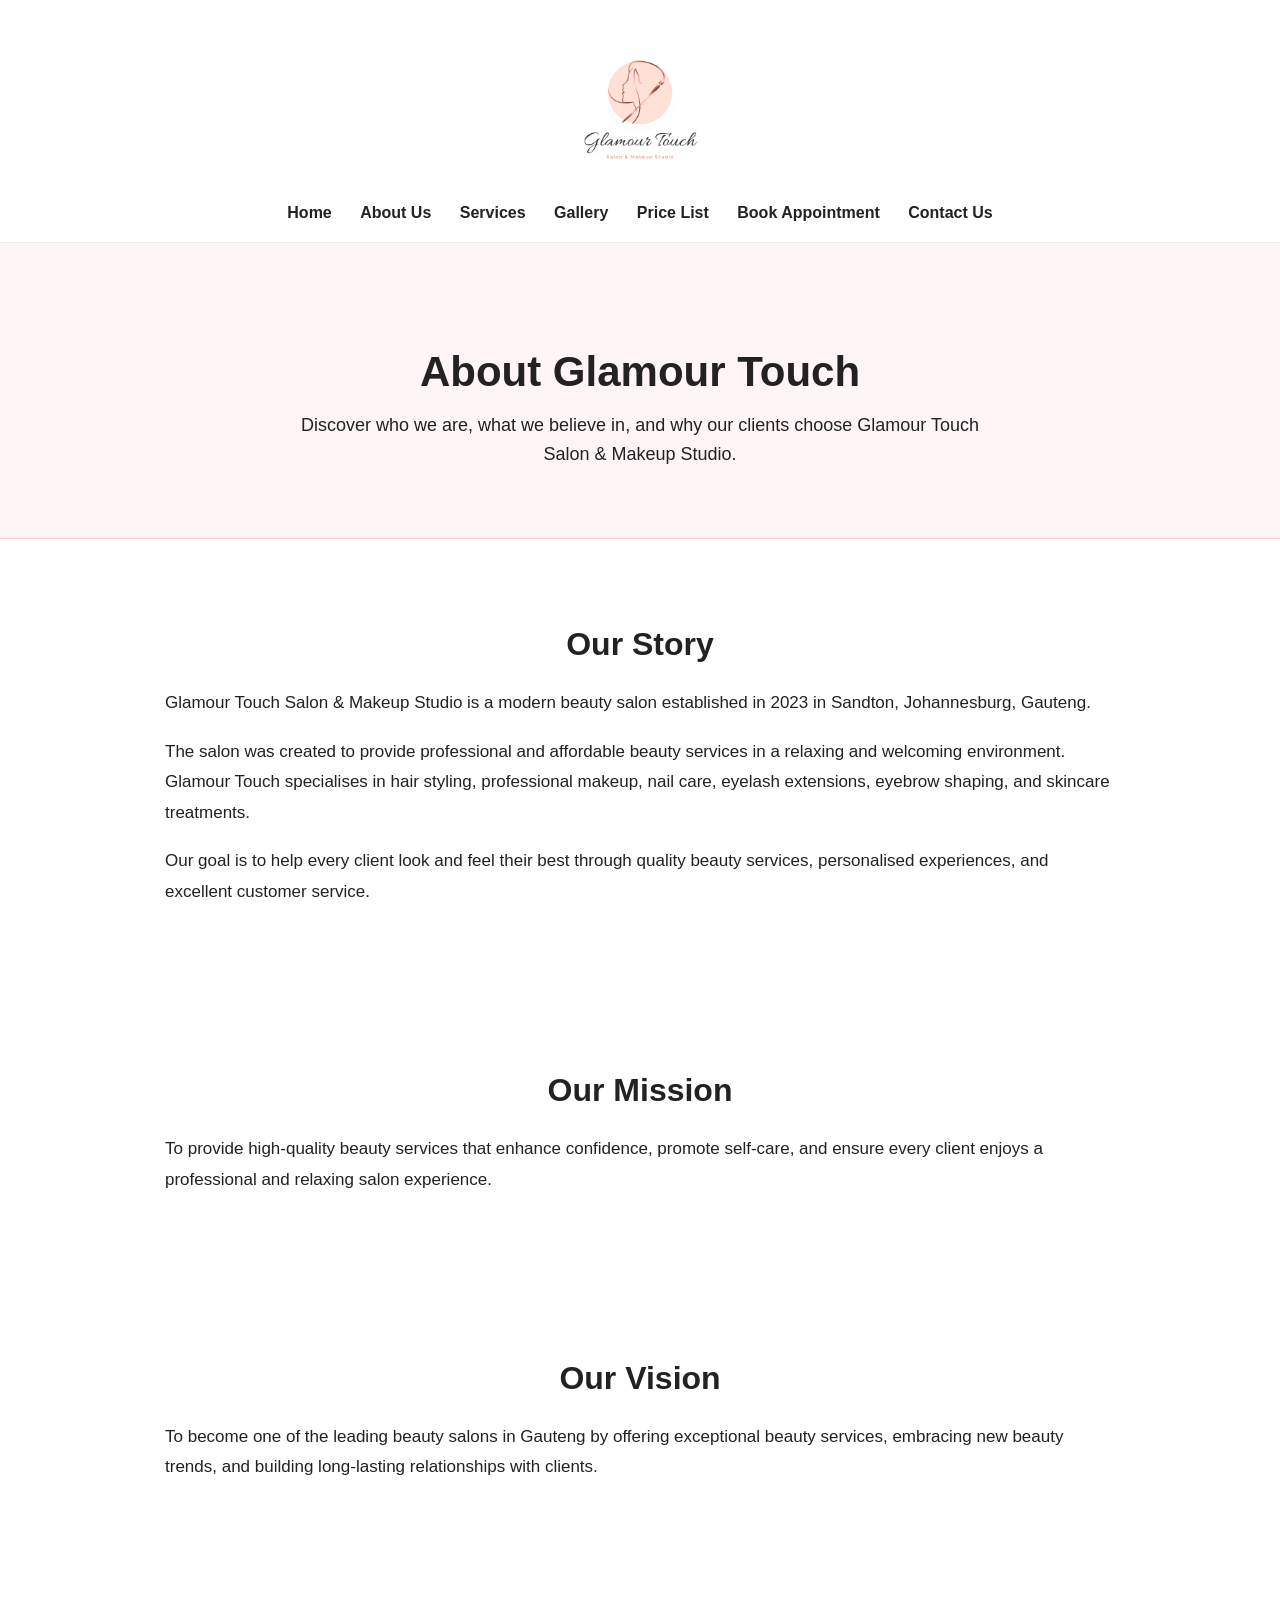
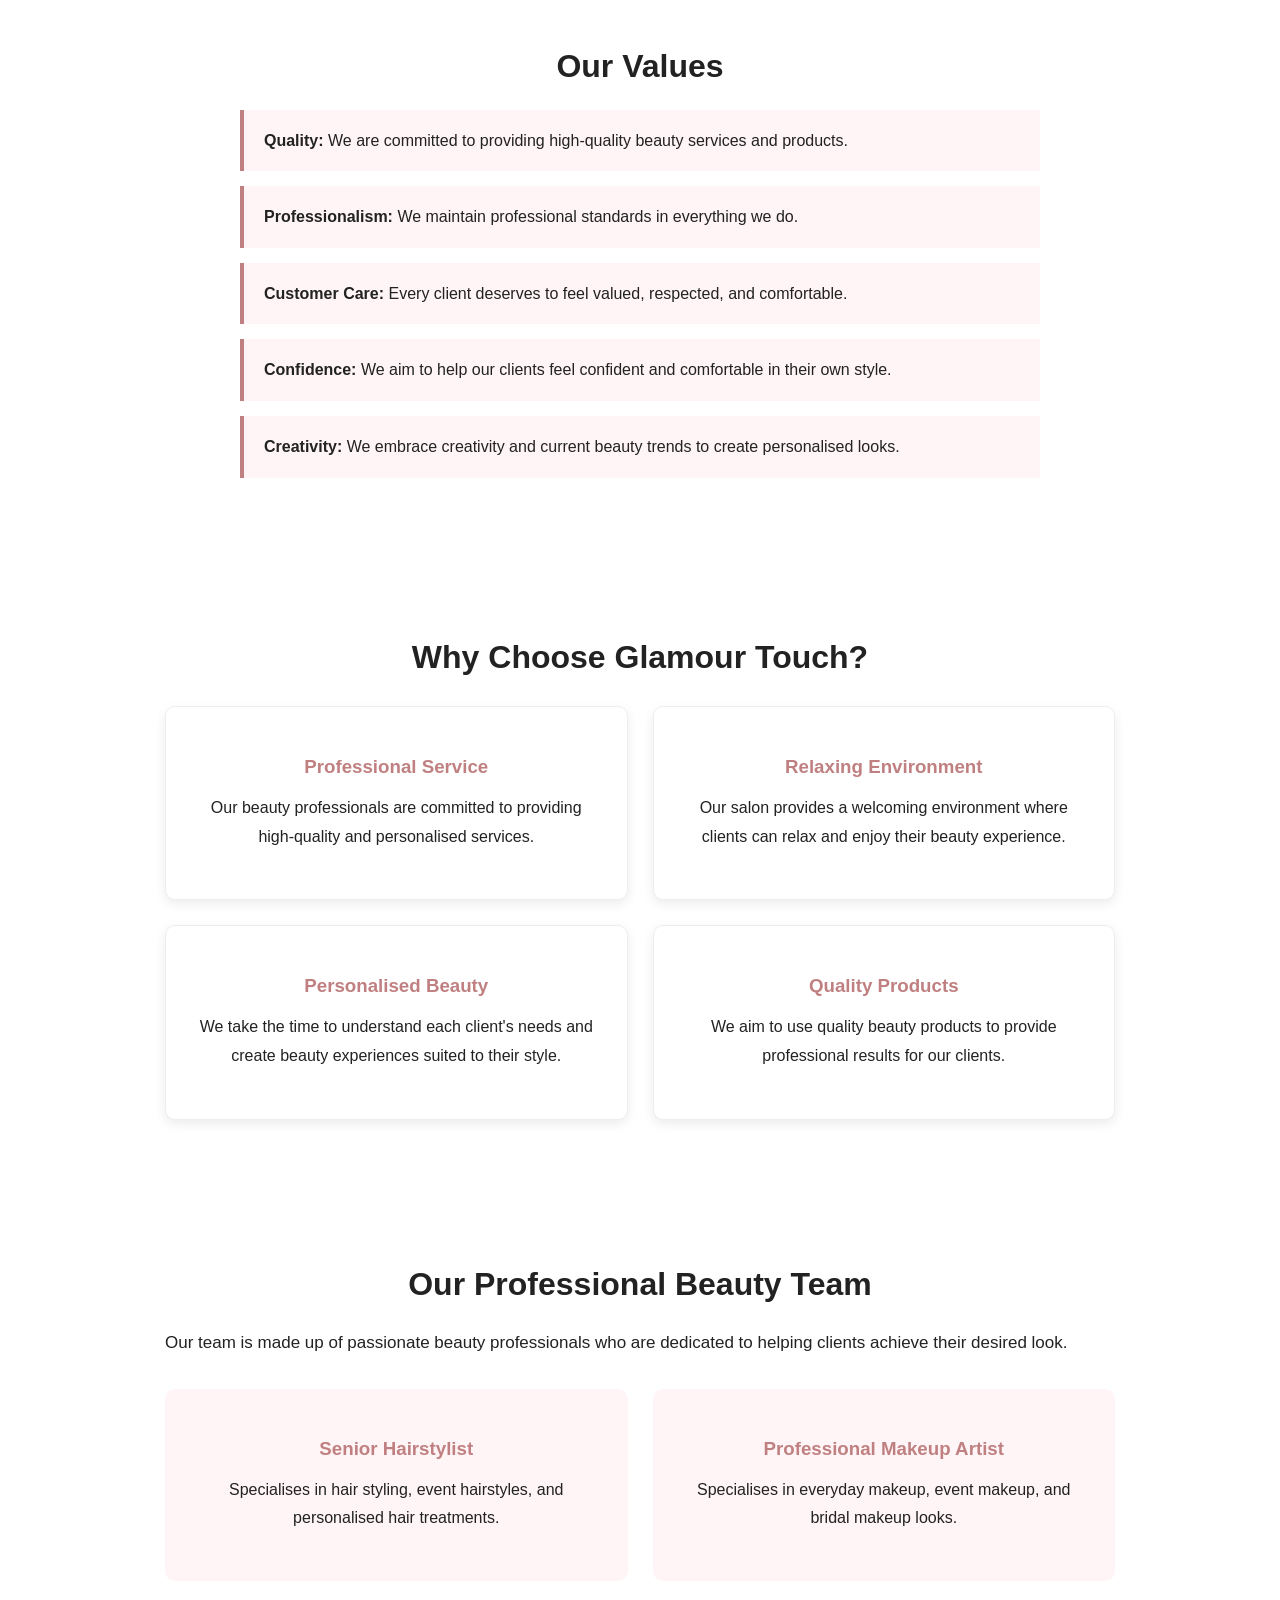
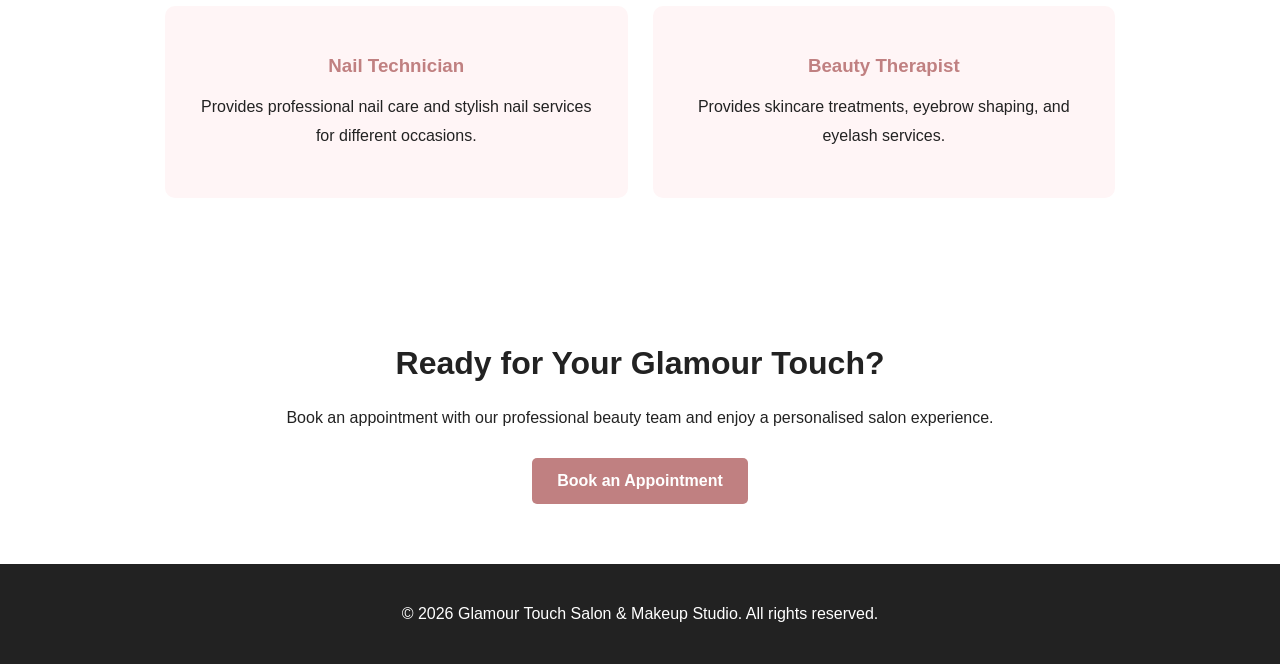
==== about.html @ 0661b8bf "Complete Glamour Touch Salon website Part 2" ====
<!DOCTYPE html>
<html lang="en">

<head>
    <meta charset="UTF-8">
    <meta name="viewport" content="width=device-width, initial-scale=1.0">

    <title>About Us | Glamour Touch Salon & Makeup Studio</title>

    <!-- Link to the website stylesheet -->
    <link rel="stylesheet" href="css/style.css">
</head>

<body>

    <!-- Header and navigation -->
    <header>

        <!-- Salon logo -->
        <img src="images/logo.png"
             alt="Glamour Touch Salon & Makeup Studio Logo"
             width="180">


        <!-- Website navigation -->
        <nav>
            <a href="index.html">Home</a>
            <a href="about.html">About Us</a>
            <a href="services.html">Services</a>
            <a href="gallery.html">Gallery</a>
            <a href="prices.html">Price List</a>
            <a href="booking.html">Book Appointment</a>
            <a href="contact.html">Contact Us</a>
        </nav>

    </header>


    <!-- Main content -->
    <main>

        <!-- Page introduction -->
        <section class="page-header">

            <h1>About Glamour Touch</h1>

            <p>
                Discover who we are, what we believe in, and why our clients
                choose Glamour Touch Salon & Makeup Studio.
            </p>

        </section>


        <!-- Our Story -->
        <section class="about-section">

            <h2>Our Story</h2>

            <p>
                Glamour Touch Salon & Makeup Studio is a modern beauty salon
                established in 2023 in Sandton, Johannesburg, Gauteng.
            </p>

            <p>
                The salon was created to provide professional and affordable
                beauty services in a relaxing and welcoming environment.
                Glamour Touch specialises in hair styling, professional
                makeup, nail care, eyelash extensions, eyebrow shaping,
                and skincare treatments.
            </p>

            <p>
                Our goal is to help every client look and feel their best
                through quality beauty services, personalised experiences,
                and excellent customer service.
            </p>

        </section>


        <!-- Mission -->
        <section class="about-section">

            <h2>Our Mission</h2>

            <p>
                To provide high-quality beauty services that enhance
                confidence, promote self-care, and ensure every client
                enjoys a professional and relaxing salon experience.
            </p>

        </section>


        <!-- Vision -->
        <section class="about-section">

            <h2>Our Vision</h2>

            <p>
                To become one of the leading beauty salons in Gauteng by
                offering exceptional beauty services, embracing new beauty
                trends, and building long-lasting relationships with clients.
            </p>

        </section>


        <!-- Our Values -->
        <section class="about-section">

            <h2>Our Values</h2>

            <ul>
                <li>
                    <strong>Quality:</strong>
                    We are committed to providing high-quality beauty
                    services and products.
                </li>

                <li>
                    <strong>Professionalism:</strong>
                    We maintain professional standards in everything we do.
                </li>

                <li>
                    <strong>Customer Care:</strong>
                    Every client deserves to feel valued, respected, and
                    comfortable.
                </li>

                <li>
                    <strong>Confidence:</strong>
                    We aim to help our clients feel confident and
                    comfortable in their own style.
                </li>

                <li>
                    <strong>Creativity:</strong>
                    We embrace creativity and current beauty trends to
                    create personalised looks.
                </li>
            </ul>

        </section>


        <!-- Why Choose Us -->
        <section class="about-section">

            <h2>Why Choose Glamour Touch?</h2>

            <div class="about-cards">

                <article>
                    <h3>Professional Service</h3>

                    <p>
                        Our beauty professionals are committed to providing
                        high-quality and personalised services.
                    </p>
                </article>


                <article>
                    <h3>Relaxing Environment</h3>

                    <p>
                        Our salon provides a welcoming environment where
                        clients can relax and enjoy their beauty experience.
                    </p>
                </article>


                <article>
                    <h3>Personalised Beauty</h3>

                    <p>
                        We take the time to understand each client's needs
                        and create beauty experiences suited to their style.
                    </p>
                </article>


                <article>
                    <h3>Quality Products</h3>

                    <p>
                        We aim to use quality beauty products to provide
                        professional results for our clients.
                    </p>
                </article>

            </div>

        </section>


        <!-- Professional Beauty Team -->
        <section class="about-section">

            <h2>Our Professional Beauty Team</h2>

            <p>
                Our team is made up of passionate beauty professionals who
                are dedicated to helping clients achieve their desired look.
            </p>

            <div class="team">

                <article>
                    <h3>Senior Hairstylist</h3>

                    <p>
                        Specialises in hair styling, event hairstyles,
                        and personalised hair treatments.
                    </p>
                </article>


                <article>
                    <h3>Professional Makeup Artist</h3>

                    <p>
                        Specialises in everyday makeup, event makeup,
                        and bridal makeup looks.
                    </p>
                </article>


                <article>
                    <h3>Nail Technician</h3>

                    <p>
                        Provides professional nail care and stylish nail
                        services for different occasions.
                    </p>
                </article>


                <article>
                    <h3>Beauty Therapist</h3>

                    <p>
                        Provides skincare treatments, eyebrow shaping,
                        and eyelash services.
                    </p>
                </article>

            </div>

        </section>


        <!-- Call to action -->
        <section class="call-to-action">

            <h2>Ready for Your Glamour Touch?</h2>

            <p>
                Book an appointment with our professional beauty team
                and enjoy a personalised salon experience.
            </p>

            <a href="booking.html" class="button">
                Book an Appointment
            </a>

        </section>

    </main>


    <!-- Footer -->
    <footer>

        <p>
            &copy; 2026 Glamour Touch Salon & Makeup Studio.
            All rights reserved.
        </p>

    </footer>

</body>

</html>
---- css/style.css ----
/* ========================================
   GENERAL WEBSITE STYLING
   ======================================== */

* {
    box-sizing: border-box;
}

body {
    margin: 0;
    font-family: Arial, sans-serif;
    color: #222;
    background-color: #ffffff;
}


/* ========================================
   HEADER AND NAVIGATION
   ======================================== */

header {
    background-color: #ffffff;
    padding: 20px;
    text-align: center;
    border-bottom: 1px solid #eeeeee;
}

nav a {
    color: #222222;
    text-decoration: none;
    margin: 0 12px;
    font-weight: bold;
}

nav a:hover {
    color: #f06e97;
}


/* ========================================
   HERO SECTION
   ======================================== */

.hero {
    min-height: 600px;

    /* PNG background image */
    background-image: url("../images/salon-background.png");

    background-size: cover;
    background-position: center;
    background-repeat: no-repeat;

    display: flex;
    justify-content: center;
    align-items: center;

    text-align: center;

    padding: 40px;
}


/* Text area on top of the image */

.hero-content {
    background-color: rgba(255, 255, 255, 0.85);
    padding: 40px;
    max-width: 700px;
    border-radius: 10px;
}

.hero h1 {
    font-size: 45px;
    margin-bottom: 20px;
}

.hero p {
    font-size: 20px;
    line-height: 1.6;
}


/* ========================================
   BUTTONS
   ======================================== */

.button {
    display: inline-block;

    background-color: #c08081;
    color: white;

    padding: 14px 25px;

    text-decoration: none;

    border-radius: 5px;

    margin-top: 15px;

    font-weight: bold;
}

.button:hover {
    background-color: #a96667;
}


/* ========================================
   WELCOME SECTION
   ======================================== */

.welcome {
    padding: 60px 20px;
    text-align: center;
    max-width: 900px;
    margin: auto;
}

.welcome h2 {
    font-size: 32px;
}


/* ========================================
   SERVICES PREVIEW
   ======================================== */

.services-preview {
    padding: 60px 20px;
    text-align: center;
    background-color: #fff5f6;
}

.services-preview h2 {
    font-size: 32px;
}

.services-preview ul {
    list-style: none;
    padding: 0;
}

.services-preview li {
    margin: 10px;
}


/* ========================================
   CALL TO ACTION
   ======================================== */

.call-to-action {
    padding: 60px 20px;
    text-align: center;
}

.call-to-action h2 {
    font-size: 32px;
}


/* ========================================
   FOOTER
   ======================================== */

footer {
    background-color: #222222;
    color: white;
    text-align: center;
    padding: 25px;
}


/* ========================================
   MOBILE RESPONSIVE DESIGN
   ======================================== */

@media (max-width: 768px) {

    nav a {
        display: block;
        margin: 10px;
    }

    .hero {
        min-height: 500px;
    }

    .hero h1 {
        font-size: 32px;
    }

    .hero p {
        font-size: 17px;
    }

}
/* ========================================
   LOGO
   ======================================== */

.logo {
    width: 150px;
    height: auto;
    margin-bottom: 15px;
}


/* ========================================
   WHY CHOOSE US
   ======================================== */

.why-us {
    padding: 60px 20px;
    text-align: center;
    background-color: #ffffff;
}

.why-us h2 {
    font-size: 32px;
    margin-bottom: 40px;
}

.why-us-container {
    display: flex;
    justify-content: center;
    gap: 30px;
    max-width: 1100px;
    margin: 0 auto;
}

.why-us article {
    flex: 1;
    padding: 25px;
    background-color: #fff5f6;
    border-radius: 10px;
}

.why-us article h3 {
    color: #c08081;
}

.why-us article p {
    line-height: 1.6;
}


/* ========================================
   MOBILE DESIGN
   ======================================== */

@media (max-width: 768px) {

    .why-us-container {
        flex-direction: column;
    }

    .why-us article {
        width: 100%;
    }

}
/* ========================================
   ABOUT PAGE
   ======================================== */

/* About page heading */
.page-header {
    background-color: #fff5f6;
    text-align: center;
    padding: 70px 20px;
    border-bottom: 1px solid #f0d4d6;
}

.page-header h1 {
    font-size: 42px;
    margin-bottom: 15px;
    color: #222222;
}

.page-header p {
    font-size: 18px;
    max-width: 700px;
    margin: auto;
    line-height: 1.6;
}


/* About sections */
.about-section {
    max-width: 1000px;
    margin: auto;
    padding: 60px 25px;
}

.about-section h2 {
    text-align: center;
    font-size: 32px;
    margin-bottom: 25px;
    color: #222222;
}

.about-section p {
    font-size: 17px;
    line-height: 1.8;
    margin-bottom: 18px;
}


/* Values list */
.about-section ul {
    max-width: 800px;
    margin: auto;
    padding: 0;
    list-style: none;
}

.about-section li {
    background-color: #fff5f6;
    margin: 15px 0;
    padding: 18px 20px;
    border-left: 4px solid #c08081;
    line-height: 1.6;
}


/* Why Choose Us cards */
.about-cards {
    display: grid;
    grid-template-columns: repeat(2, 1fr);
    gap: 25px;
    margin-top: 30px;
}

.about-cards article {
    background-color: #ffffff;
    padding: 30px;
    border: 1px solid #eeeeee;
    border-radius: 10px;
    box-shadow: 0 4px 12px rgba(0, 0, 0, 0.08);
    text-align: center;
}

.about-cards h3 {
    color: #c08081;
    margin-bottom: 15px;
}

.about-cards p {
    font-size: 16px;
}


/* Professional team */
.team {
    display: grid;
    grid-template-columns: repeat(2, 1fr);
    gap: 25px;
    margin-top: 30px;
}

.team article {
    background-color: #fff5f6;
    padding: 30px;
    border-radius: 10px;
    text-align: center;
}

.team h3 {
    color: #c08081;
    margin-bottom: 15px;
}

.team p {
    font-size: 16px;
}


/* About page mobile design */
@media (max-width: 768px) {

    .page-header h1 {
        font-size: 32px;
    }

    .about-section {
        padding: 45px 20px;
    }

    .about-section h2 {
        font-size: 27px;
    }

    .about-cards,
    .team {
        grid-template-columns: 1fr;
    }

}
/* ========================================
   ABOUT HERO BACKGROUND
   ======================================== */

.about-hero {
    min-height: 450px;

    background-image: url("../images/salon-background.png");
    background-size: cover;
    background-position: center;
    background-repeat: no-repeat;

    display: flex;
    justify-content: center;
    align-items: center;

    text-align: center;
    padding: 40px 20px;
}

.about-hero-content {
    background-color: rgba(255, 255, 255, 0.88);
    padding: 40px;
    max-width: 700px;
    border-radius: 10px;
}

.about-hero-content h1 {
    font-size: 42px;
    margin-bottom: 15px;
}

.about-hero-content p {
    font-size: 18px;
    line-height: 1.6;
}
/* ========================================
   SERVICES PAGE
   ======================================== */

.service-section {
    max-width: 900px;
    margin: 0 auto;
    padding: 50px 25px;
    text-align: center;
}

.service-section:nth-child(even) {
    background-color: #fff5f6;
}

.service-section h2 {
    font-size: 30px;
    color: #c08081;
    margin-bottom: 20px;
}

.service-section p {
    max-width: 700px;
    margin: 0 auto 25px;
    font-size: 17px;
    line-height: 1.7;
}

.service-section ul {
    list-style: none;
    padding: 0;
    margin: 0 auto;
    max-width: 600px;
}

.service-section li {
    padding: 12px;
    margin: 8px 0;
    background-color: #ffffff;
    border: 1px solid #eeeeee;
    border-radius: 5px;
}


/* Services page mobile design */

@media (max-width: 768px) {

    .service-section {
        padding: 40px 20px;
    }

    .service-section h2 {
        font-size: 26px;
    }

}
/* ========================================
   GALLERY PAGE
   ======================================== */

.gallery-section {
    max-width: 1100px;
    margin: 0 auto;
    padding: 50px 25px;
}

.gallery-section h2 {
    text-align: center;
    font-size: 30px;
    color: #c08081;
    margin-bottom: 30px;
}

.gallery-grid {
    display: grid;
    grid-template-columns: repeat(2, 1fr);
    gap: 30px;
}

.gallery-grid figure {
    margin: 0;
    background-color: #ffffff;
    border-radius: 10px;
    overflow: hidden;
    box-shadow: 0 4px 12px rgba(0, 0, 0, 0.08);
}

.gallery-grid img {
    width: 100%;
    height: 300px;
    object-fit: cover;
    display: block;
}

.gallery-grid figcaption {
    text-align: center;
    padding: 15px;
    font-weight: bold;
    color: #333333;
}


/* Gallery mobile design */

@media (max-width: 768px) {

    .gallery-section {
        padding: 40px 20px;
    }

    .gallery-grid {
        grid-template-columns: 1fr;
    }

    .gallery-grid img {
        height: 250px;
    }

}
/* ========================================
   PRICE LIST PAGE
   ======================================== */

.price-section {
    padding: 40px 20px;
    max-width: 900px;
    margin: auto;
}

.price-section h2 {
    text-align: center;
    font-size: 30px;
    margin-bottom: 25px;
}


/* Price table */

.price-section table {
    width: 100%;
    border-collapse: collapse;
    background-color: #ffffff;
}


/* Table headings */

.price-section th {
    background-color: #c08081;
    color: white;
    padding: 15px;
    text-align: left;
}


/* Table cells */

.price-section td {
    padding: 15px;
    border-bottom: 1px solid #eeeeee;
}


/* Price column */

.price-section td:last-child {
    text-align: right;
    font-weight: bold;
}


/* Alternating rows */

.price-section tr:nth-child(even) {
    background-color: #fff5f6;
}


/* Hover effect */

.price-section tr:hover {
    background-color: #fce4e6;
}


/* Mobile price tables */

@media (max-width: 768px) {

    .price-section {
        padding: 30px 15px;
    }

    .price-section h2 {
        font-size: 25px;
    }

    .price-section th,
    .price-section td {
        padding: 12px 10px;
        font-size: 15px;
    }

}
/* ========================================
   BOOKING PAGE
   ======================================== */

.booking-section {
    max-width: 800px;
    margin: 20px auto 60px;
    padding: 40px;
    background-color: #fff5f6;
    border-radius: 12px;
}


/* Form labels */

.booking-section label {
    display: block;
    margin-top: 20px;
    margin-bottom: 8px;
    font-weight: bold;
}


/* Text inputs, dropdown and textarea */

.booking-section input,
.booking-section select,
.booking-section textarea {
    width: 100%;
    padding: 14px;
    border: 1px solid #dddddd;
    border-radius: 5px;
    font-family: Arial, sans-serif;
    font-size: 16px;
}


/* Input focus */

.booking-section input:focus,
.booking-section select:focus,
.booking-section textarea:focus {
    outline: none;
    border-color: #c08081;
}


/* Textarea */

.booking-section textarea {
    resize: vertical;
}


/* Submit button */

.booking-section .button {
    border: none;
    cursor: pointer;
    font-size: 16px;
    margin-top: 25px;
}
/* ========================================
   CONTACT PAGE
   ======================================== */

.contact-info {
    max-width: 900px;
    margin: auto;
    padding: 40px 20px;
    text-align: center;
}

.contact-info h2 {
    font-size: 32px;
    margin-bottom: 25px;
}

.contact-info h3 {
    margin-top: 30px;
}


/* ========================================
   LOCATIONS
   ======================================== */

.locations {
    padding: 50px 20px;
    background-color: #fff5f6;
    text-align: center;
}

.locations h2 {
    font-size: 32px;
    margin-bottom: 35px;
}

.location {
    max-width: 900px;
    margin: 0 auto 50px;
    background-color: white;
    padding: 25px;
    border-radius: 12px;
}

.location h3 {
    font-size: 25px;
}

.location iframe {
    margin-top: 15px;
    border-radius: 10px;
}


/* ========================================
   CONTACT FORM
   ======================================== */

.contact-form-section {
    max-width: 800px;
    margin: auto;
    padding: 60px 20px;
}

.contact-form-section h2 {
    text-align: center;
    font-size: 32px;
    margin-bottom: 30px;
}

.contact-form-section label {
    display: block;
    margin-top: 20px;
    margin-bottom: 8px;
    font-weight: bold;
}

.contact-form-section input,
.contact-form-section textarea {
    width: 100%;
    padding: 14px;
    border: 1px solid #dddddd;
    border-radius: 5px;
    font-family: Arial, sans-serif;
    font-size: 16px;
}

.contact-form-section input:focus,
.contact-form-section textarea:focus {
    outline: none;
    border-color: #c08081;
}

.contact-form-section textarea {
    resize: vertical;
}

.contact-form-section .button {
    border: none;
    cursor: pointer;
    font-size: 16px;
    margin-top: 25px;
}


/* ========================================
   SOCIAL MEDIA
   ======================================== */

.social-media {
    padding: 50px 20px;
    text-align: center;
    background-color: #fff5f6;
}

.social-media h2 {
    font-size: 30px;
}

.social-media a {
    color: #c08081;
    font-weight: bold;
    text-decoration: none;
    margin: 0 8px;
}

.social-media a:hover {
    text-decoration: underline;
}


/* ========================================
   MOBILE CONTACT PAGE
   ======================================== */

@media (max-width: 768px) {

    .location {
        padding: 15px;
    }

    .location iframe {
        height: 250px;
    }

}
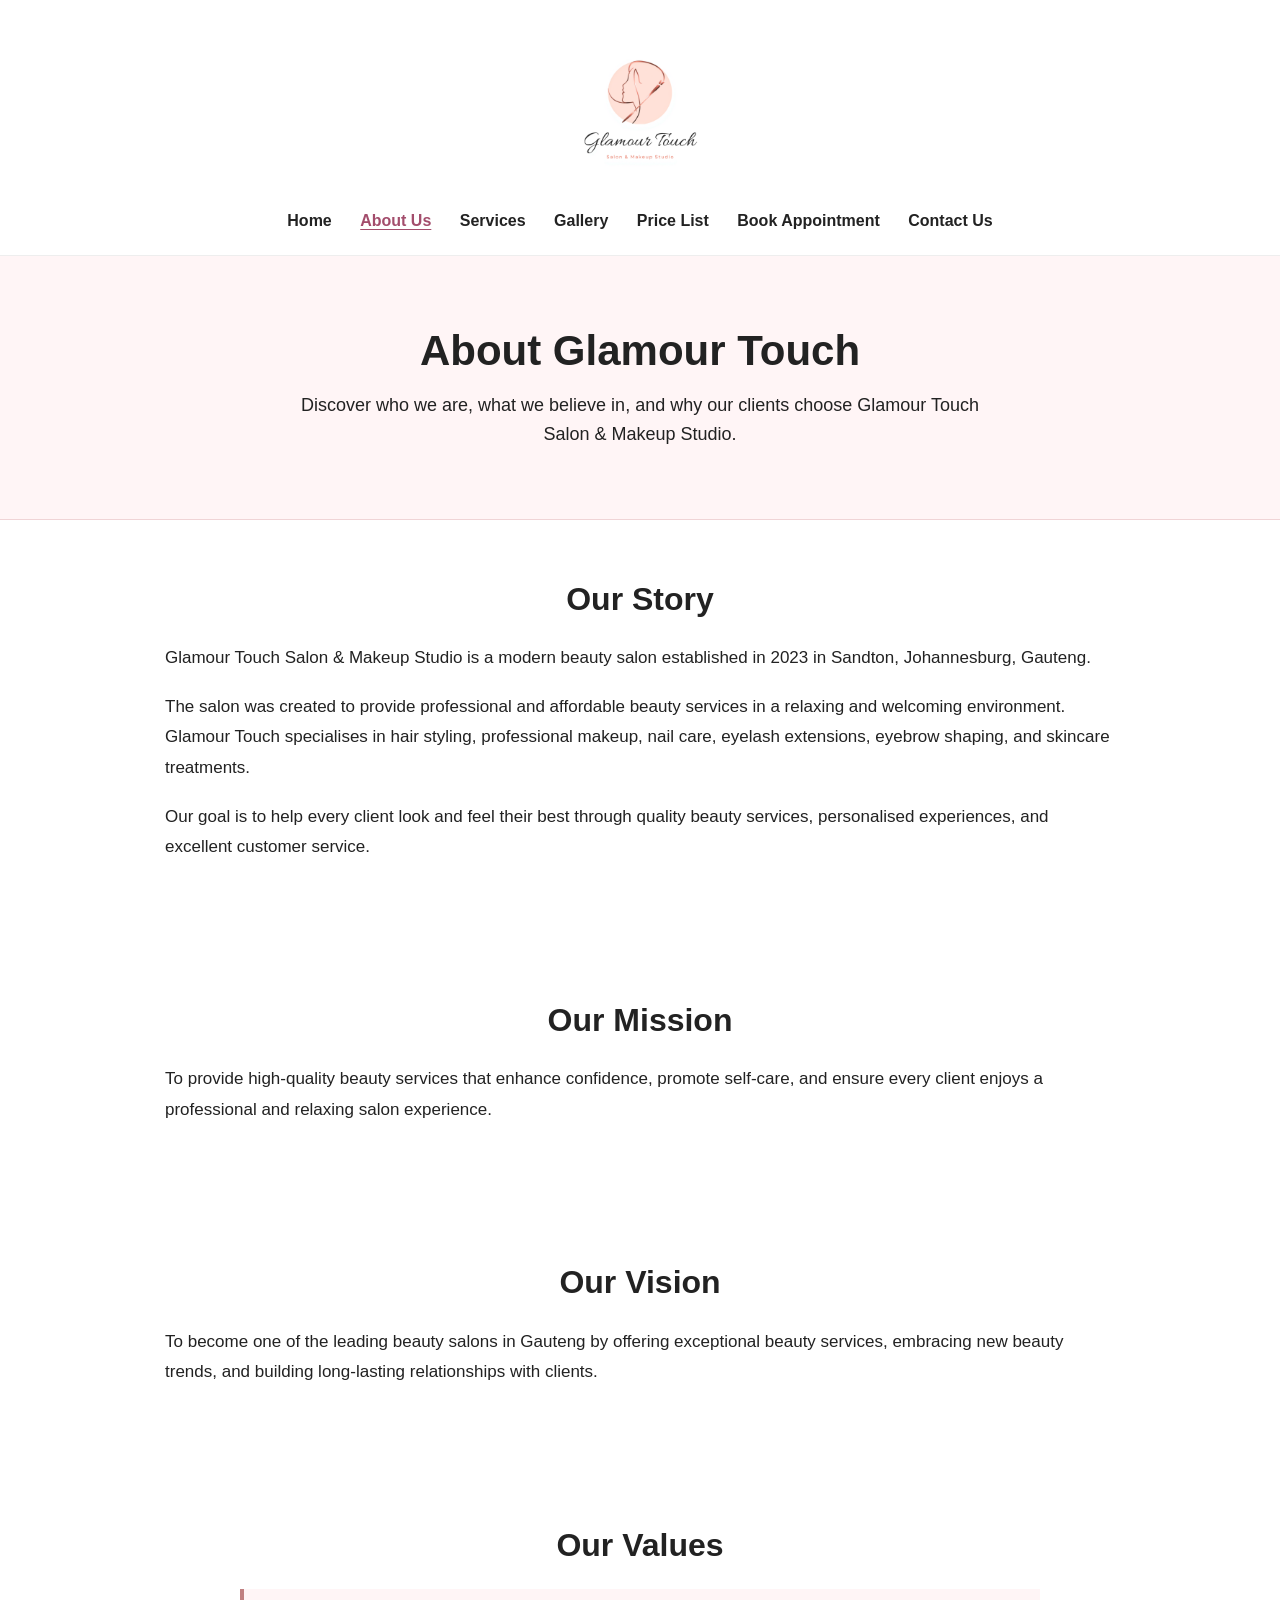
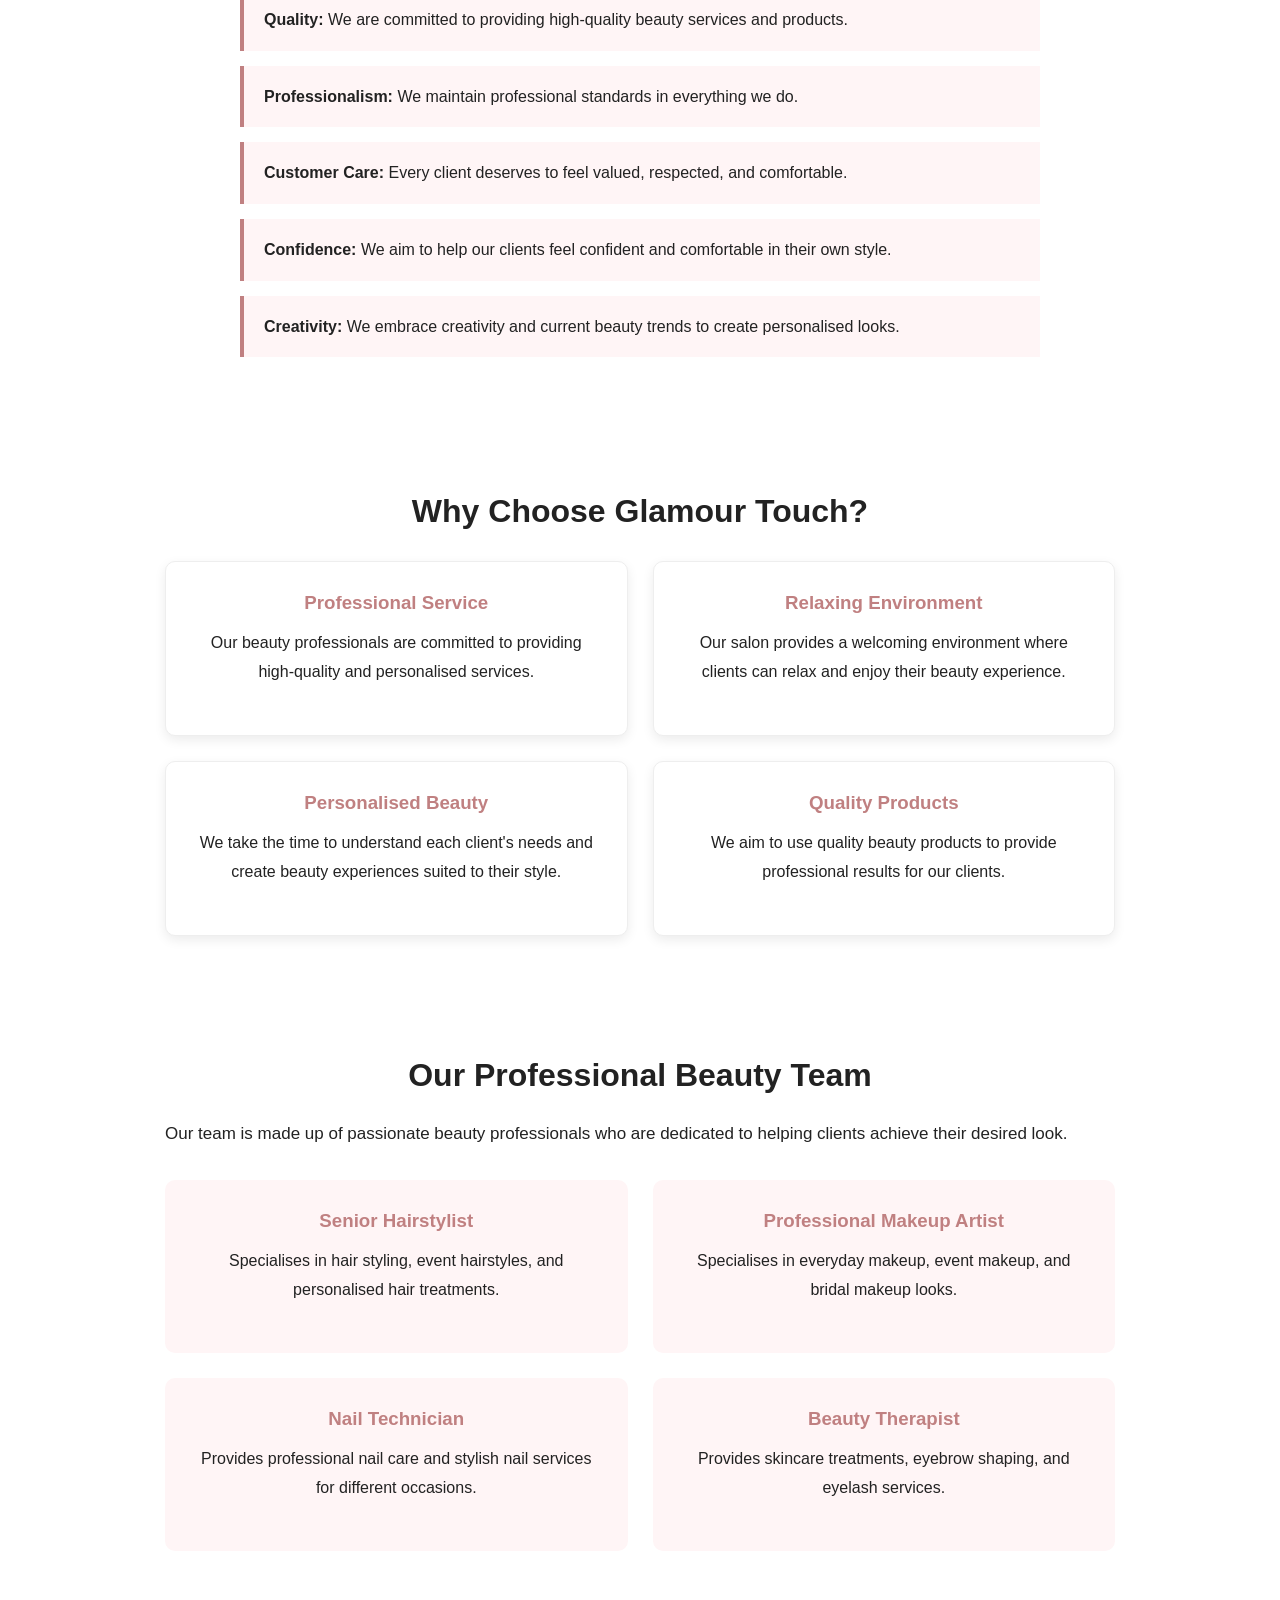
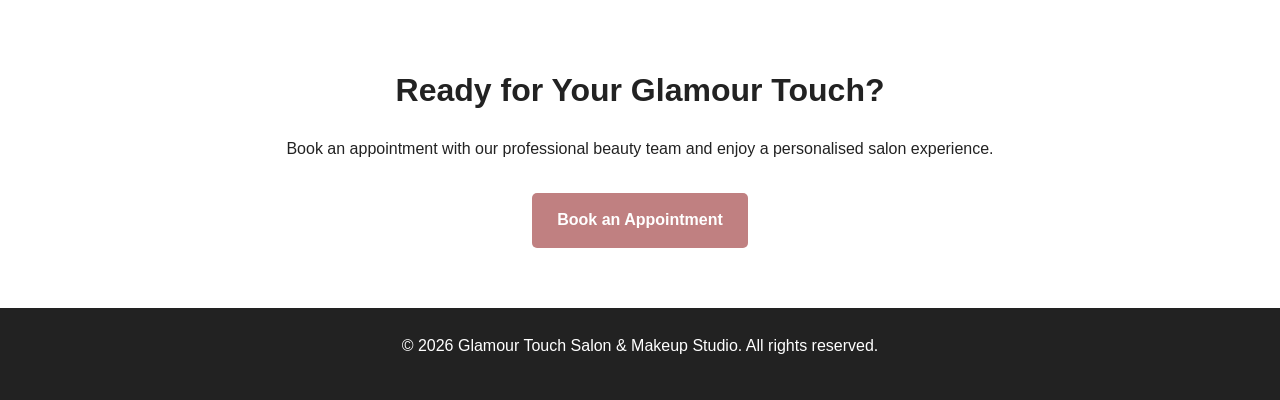
==== commit 2cb8d7e6: "Updated website based on Part 2 feedback" ====
--- a/about.html
+++ b/about.html
@@ -23,9 +23,10 @@
 
 
         <!-- Website navigation -->
-        <nav>
+        <button class="menu-toggle" type="button" aria-label="Open navigation" aria-expanded="false" aria-controls="main-navigation">☰ Menu</button>
+        <nav id="main-navigation">
             <a href="index.html">Home</a>
-            <a href="about.html">About Us</a>
+            <a href="about.html" aria-current="page">About Us</a>
             <a href="services.html">Services</a>
             <a href="gallery.html">Gallery</a>
             <a href="prices.html">Price List</a>
@@ -282,6 +283,7 @@
 
     </footer>
 
+    <script src="js/script.js" defer></script>
 </body>
 
 </html>
--- a/css/style.css
+++ b/css/style.css
@@ -847,4 +847,39 @@
         height: 250px;
     }
 
-}+}
+/* Part 2 feedback improvements */
+@import url('https://fonts.googleapis.com/css2?family=DM+Sans:wght@400;500;600;700&display=swap');
+body { font-family: 'DM Sans', Arial, sans-serif; line-height: 1.65; }
+h1,h2,h3 { line-height: 1.2; margin-top: 0; }
+p { margin: 0 0 1rem; }
+a { text-underline-offset: 3px; }
+.page-heading { background-color: #fff5f6; text-align: center; padding: 70px 20px; border-bottom: 1px solid #f0d4d6; }
+.page-heading h1 { font-size: clamp(2rem, 4vw, 42px); margin-bottom: 15px; }
+.page-heading p { font-size: 18px; line-height: 1.6; max-width: 700px; margin: auto; }
+nav a[aria-current="page"] { color: #a34d6c; text-decoration: underline; }
+:focus-visible { outline: 3px solid #a34d6c; outline-offset: 3px; }
+.button:active, button:active { transform: scale(.98); }
+.gallery-grid figure, .why-us article { transition: transform .2s ease, box-shadow .2s ease; }
+.gallery-grid figure:hover, .why-us article:hover { transform: translateY(-4px); box-shadow: 0 8px 22px #00000017; }
+.menu-toggle { display:none; background:#c08081; color:white; border:0; padding:12px 18px; border-radius:5px; font:inherit; cursor:pointer; }
+.services-preview { padding: 55px 20px; text-align:center; }
+.services-preview ul { display:flex; justify-content:center; gap:12px 32px; flex-wrap:wrap; list-style:none; padding:0; max-width:900px; margin:20px auto; }
+.form-feedback { margin-top:15px; font-weight:600; }
+iframe { max-width:100%; }
+.price-section { overflow-x:auto; }
+table { max-width:100%; }
+@media(max-width:1024px) { header { padding:15px; } nav a { margin:0 6px; } .hero { min-height:450px; } .hero h1 { font-size:clamp(1.8rem,4vw,2.8rem); } }
+@media(max-width:768px) {
+ .menu-toggle { display:inline-block; margin:12px auto; }
+ header nav { display:none; flex-direction:column; background:#fff5f6; border:1px solid #f0d4d6; border-radius:8px; padding:8px; }
+ header nav.is-open { display:flex; }
+ header nav a { display:block; margin:0; padding:13px; border-bottom:1px solid #f0d4d6; }
+ header nav a:last-child { border-bottom:0; }
+ header img.logo, header img[width="180"] { max-width:140px; height:auto; }
+ .hero { min-height:350px; padding:20px; } .hero-content { padding:22px; }
+ .hero h1 { font-size:clamp(1.6rem,6vw,2.3rem); overflow-wrap:anywhere; }
+ .page-heading { padding:40px 16px; } .page-heading p { font-size:16px; }
+ table { min-width:420px; }
+}
+@media(prefers-reduced-motion:reduce) { *, *::before, *::after { transition:none !important; scroll-behavior:auto !important; } }
